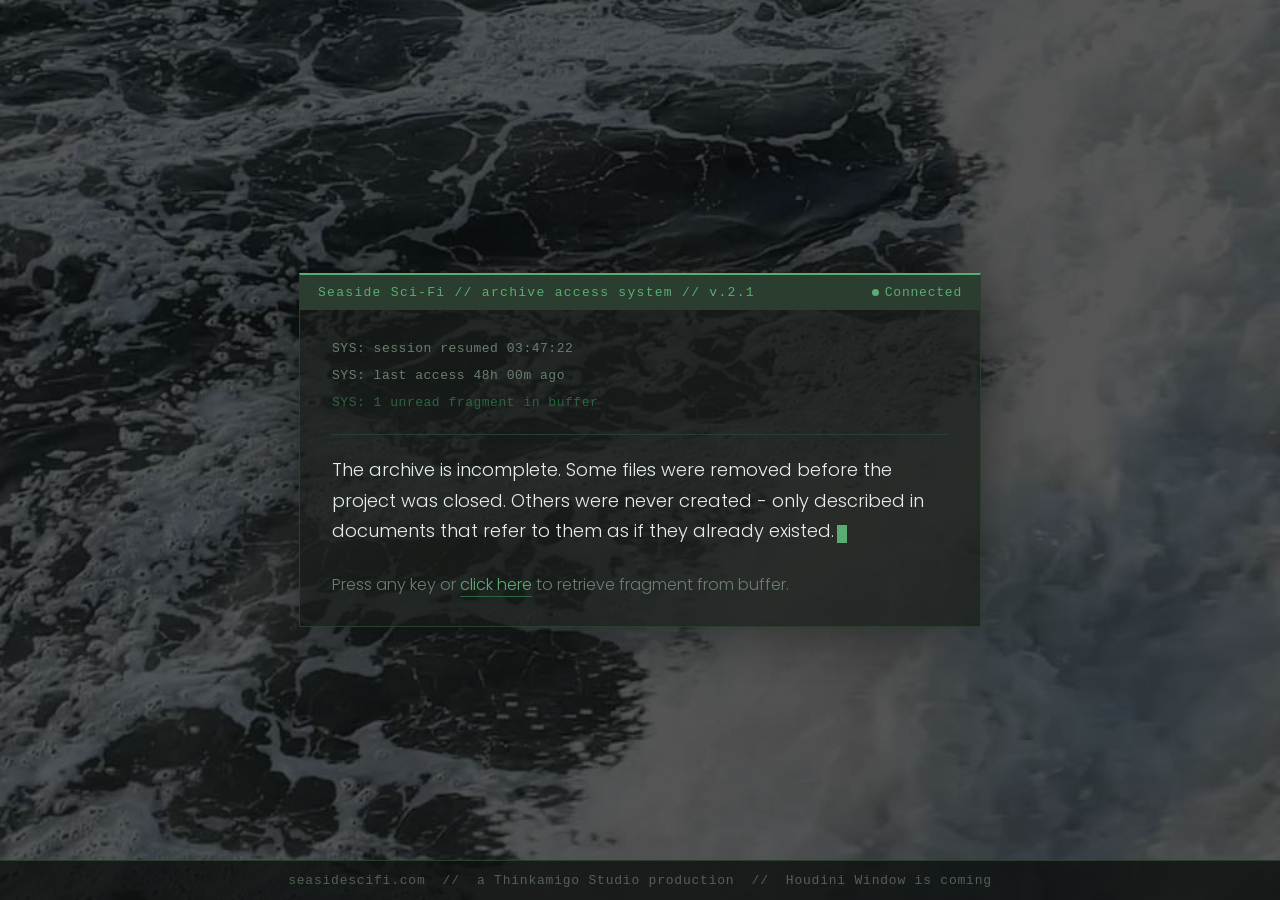
==== index.html @ 0e5d970b "start site templates" ====
<!DOCTYPE html>
<html lang="en">
<head>
  <meta charset="UTF-8">
  <meta name="viewport" content="width=device-width, initial-scale=1.0">
  <title>Seaside Sci-Fi</title>
  <meta name="description" content="Seaside Sci-Fi - at the intersection of the British seaside and cosmic horror. Something is coming.">
  <meta property="og:title" content="Seaside Sci-Fi">
  <meta property="og:description" content="Access restricted. Authorised personnel only.">
  <meta property="og:image" content="/assets/img/seasidescifi-og.jpg">
  <meta property="og:url" content="https://seasidescifi.com">
  <meta name="twitter:card" content="summary_large_image">
  <link href="https://fonts.googleapis.com/css2?family=Poppins:wght@300;400;500&display=swap" rel="stylesheet">
  <link rel="stylesheet" href="seaside.css">
</head>
<body>

  <header id="main-nav"></header>

  <!-- Video background -->
  <div class="ssf-video-bg">
    <video autoplay muted loop playsinline>
      <source src="/media/roker-waves.webm" type="video/webm">
      <source src="/media/roker-waves.mp4" type="video/mp4">
    </video>
  </div>

  <!-- Dark overlay -->
  <div class="ssf-video-overlay"></div>

  <!-- Terminal stage -->
  <div class="ssf-stage">
    <div class="ssf-terminal">

      <div class="ssf-terminal-bar">
        <span class="ssf-terminal-title">Seaside Sci-Fi // archive access system // v.2.1</span>
        <span class="ssf-terminal-status">
          <span class="ssf-status-dot"></span>
          Connected
        </span>
      </div>

      <div class="ssf-terminal-body">
        <p class="ssf-sys-line">SYS: session resumed 03:47:22</p>
        <p class="ssf-sys-line">SYS: last access 48h 00m ago</p>
        <p class="ssf-sys-line accent">SYS: 1 unread fragment in buffer</p>
        <hr class="ssf-divider">
        <div id="ssf-fragment-block">
          <p class="ssf-fragment">
            The archive is incomplete. Some files were removed before the project was closed. Others were never created - only described in documents that refer to them as if they already existed.<span class="cursor"></span>
          </p>
        </div>
        <p class="ssf-prompt" id="ssf-prompt">
          Press any key or <span id="ssf-prompt-trigger">click here</span> to retrieve fragment from buffer.
        </p>
      </div>

      <div class="ssf-teaser-panel" id="ssf-teaser-panel">
        <hr class="ssf-divider">
        <p class="ssf-teaser-line">Buffer fragment - clearance level unknown - origin unverified</p>
        <div class="ssf-teaser-text" id="ssf-teaser-text"></div>
        <div class="ssf-terminated" id="ssf-terminated">
          <hr class="ssf-divider">
          <p class="ssf-terminated-line">// Connection terminated</p>
          <p class="ssf-terminated-line">// Session logged - reference 7714-Bravo</p>
          <p class="ssf-terminated-return">
            Return in 48 hours for next fragment. &nbsp;
            <a href="https://thinkamigo.substack.com" target="_blank" rel="noopener">Follow the signal on Substack</a>
          </p>
          <span class="ssf-stamp">Classified</span>
        </div>
      </div>

    </div>
  </div>

  <footer id="main-footer"></footer>
  <script src="loader.js"></script>
  <script src="terminal.js"></script>

</body>
</html>
---- seaside.css ----
/*
  Seaside Sci-Fi — seaside.css
  Cold War terminal identity layer
  Version 1.3 — June 2026
  Hex-only colour values. Poppins only. Sentence case throughout. No em dashes.
  v1.3: Type scale revised upward throughout for accessibility.
        Fragment and teaser text Poppins 18px. System lines 13px minimum.
*/

/* ============================================================
   COLOUR TOKENS
   ============================================================ */

:root {
  --ssf-void:         #0d0f0e;
  --ssf-surface:      #161a17;
  --ssf-signal:       #5aad72;
  --ssf-signal-dim:   #2a6640;
  --ssf-transmission: #e8ede9;
  --ssf-static:       #6b7f6e;
  --ssf-perimeter:    #2a3d2e;
  --ssf-alert:        #c0392b;
  --ssf-classified:   #d4a843;
  --ssf-overlay:      #0d0f0eb3;
}

/* ============================================================
   PAGE BASE
   ============================================================ */

html, body {
  margin: 0;
  padding: 0;
  height: 100%;
  background: var(--ssf-void);
  font-family: 'Poppins', Arial, Helvetica, sans-serif;
  color: var(--ssf-transmission);
  overflow: hidden;
}

/* ============================================================
   VIDEO BACKGROUND
   ============================================================ */

.ssf-video-bg {
  position: fixed;
  top: 0;
  left: 0;
  width: 100%;
  height: 100%;
  z-index: 0;
  overflow: hidden;
  background-image: url('/assets/img/roker-still.jpg');
  background-size: cover;
  background-position: center;
}

.ssf-video-bg video {
  width: 100%;
  height: 100%;
  object-fit: cover;
  opacity: 0.55;
}

.ssf-video-overlay {
  position: fixed;
  top: 0;
  left: 0;
  width: 100%;
  height: 100%;
  background: var(--ssf-overlay);
  z-index: 1;
}

/* ============================================================
   STAGE
   ============================================================ */

.ssf-stage {
  position: fixed;
  top: 0;
  left: 0;
  width: 100%;
  height: 100%;
  z-index: 10;
  display: flex;
  align-items: center;
  justify-content: center;
  padding: 20px;
  box-sizing: border-box;
}

/* ============================================================
   TERMINAL DIALOGUE
   ============================================================ */

.ssf-terminal {
  background: #161a17b3;
  border: 0.5px solid var(--ssf-perimeter);
  border-top: 2px solid var(--ssf-signal);
  max-width: 680px;
  width: 100%;
  padding: 0;
  box-shadow: 0 0 60px #0d0f0e99;
}

.ssf-terminal-bar {
  background: var(--ssf-perimeter);
  padding: 10px 18px;
  display: flex;
  align-items: center;
  justify-content: space-between;
}

.ssf-terminal-title {
  font-size: 13px;
  font-weight: 500;
  letter-spacing: 0.1em;
  color: var(--ssf-signal);
  font-family: 'Courier New', Courier, monospace;
}

.ssf-terminal-status {
  font-size: 13px;
  color: var(--ssf-signal);
  font-family: 'Courier New', Courier, monospace;
  letter-spacing: 0.06em;
  display: flex;
  align-items: center;
  gap: 6px;
}

.ssf-status-dot {
  width: 7px;
  height: 7px;
  border-radius: 50%;
  background: var(--ssf-signal);
  display: inline-block;
  animation: ssf-pulse 2s infinite;
}

@keyframes ssf-pulse {
  0%, 100% { opacity: 1; }
  50% { opacity: 0.2; }
}

.ssf-terminal-body {
  padding: 28px 32px 28px;
  font-family: 'Poppins', Arial, Helvetica, sans-serif;
  font-size: 18px;
  line-height: 1.7;
}

/* System lines - monospace, smaller, secondary role */
.ssf-sys-line {
  color: var(--ssf-static);
  font-size: 13px;
  font-family: 'Courier New', Courier, monospace;
  letter-spacing: 0.04em;
  margin: 0 0 5px;
}

.ssf-sys-line.accent {
  color: var(--ssf-signal-dim);
}

.ssf-divider {
  border: none;
  border-top: 0.5px solid var(--ssf-perimeter);
  margin: 20px 0;
}

/* Fragment - Poppins, full reading size */
.ssf-fragment {
  color: var(--ssf-transmission);
  font-family: 'Poppins', Arial, Helvetica, sans-serif;
  font-size: 18px;
  font-weight: 300;
  line-height: 1.7;
  margin: 0 0 8px;
}

.ssf-fragment .cursor {
  display: inline-block;
  width: 10px;
  height: 18px;
  background: var(--ssf-signal);
  margin-left: 3px;
  vertical-align: text-bottom;
  animation: ssf-blink 1s step-end infinite;
}

@keyframes ssf-blink {
  0%, 100% { opacity: 1; }
  50% { opacity: 0; }
}

/* Prompt */
.ssf-prompt {
  color: var(--ssf-static);
  font-family: 'Poppins', Arial, Helvetica, sans-serif;
  font-size: 16px;
  font-weight: 300;
  margin: 24px 0 0;
}

.ssf-prompt span {
  color: var(--ssf-signal);
  cursor: pointer;
  border-bottom: 0.5px solid var(--ssf-signal-dim);
  transition: color 0.15s;
}

.ssf-prompt span:hover {
  color: var(--ssf-transmission);
}

/* ============================================================
   TEASER REVEAL PANEL
   ============================================================ */

.ssf-teaser-panel {
  display: none;
  padding: 0 32px 32px;
}

.ssf-teaser-panel.active {
  display: block;
}

.ssf-teaser-line {
  color: var(--ssf-static);
  font-size: 13px;
  font-family: 'Courier New', Courier, monospace;
  letter-spacing: 0.04em;
  margin: 0 0 8px;
}

.ssf-teaser-text {
  color: var(--ssf-transmission);
  font-family: 'Poppins', Arial, Helvetica, sans-serif;
  font-size: 18px;
  font-weight: 300;
  line-height: 1.7;
  margin: 12px 0 24px;
  min-height: 60px;
}

.ssf-teaser-text .typed-char {
  opacity: 0;
  animation: ssf-appear 0.02s forwards;
}

@keyframes ssf-appear {
  to { opacity: 1; }
}

.ssf-terminated {
  display: none;
  margin-top: 16px;
}

.ssf-terminated.active {
  display: block;
}

.ssf-terminated-line {
  color: var(--ssf-alert);
  font-size: 13px;
  font-family: 'Courier New', Courier, monospace;
  letter-spacing: 0.08em;
  margin: 0 0 5px;
}

.ssf-terminated-return {
  color: var(--ssf-static);
  font-family: 'Poppins', Arial, Helvetica, sans-serif;
  font-size: 16px;
  font-weight: 300;
  margin: 12px 0 0;
}

.ssf-terminated-return a {
  color: var(--ssf-signal);
  text-decoration: none;
  border-bottom: 0.5px solid var(--ssf-signal-dim);
}

.ssf-terminated-return a:hover {
  color: var(--ssf-transmission);
}

/* ============================================================
   CLASSIFIED STAMP
   ============================================================ */

.ssf-stamp {
  border: 1.5px solid var(--ssf-classified);
  color: var(--ssf-classified);
  font-size: 13px;
  font-weight: 500;
  letter-spacing: 0.22em;
  padding: 4px 12px;
  font-family: 'Courier New', Courier, monospace;
  opacity: 0.7;
  transform: rotate(-2deg);
  display: block;
  width: fit-content;
  margin: 20px 0 0;
}

/* ============================================================
   FOOTER CREDIT
   ============================================================ */

.ssf-footer-credit {
  position: fixed;
  bottom: 20px;
  left: 50%;
  transform: translateX(-50%);
  z-index: 20;
  font-size: 13px;
  color: var(--ssf-static);
  letter-spacing: 0.08em;
  font-family: 'Courier New', Courier, monospace;
  white-space: nowrap;
  opacity: 0.6;
}

/* ============================================================
   RESPONSIVE
   ============================================================ */

@media (max-width: 680px) {
  .ssf-terminal { max-width: 100%; }
  .ssf-terminal-body { padding: 20px 20px 24px; }
  .ssf-teaser-panel { padding: 0 20px 24px; }
  .ssf-fragment { font-size: 16px; }
  .ssf-teaser-text { font-size: 16px; }
  .ssf-prompt { font-size: 15px; }
  .ssf-terminated-return { font-size: 15px; }
  .ssf-footer-credit { font-size: 12px; }
}

/* ============================================================
   FOOTER PARTIAL
   v1.0 - beginning of footer framework
   ============================================================ */

#main-footer {
  position: fixed;
  bottom: 0;
  left: 0;
  width: 100%;
  z-index: 20;
  background: #0d0f0ecc;
  border-top: 0.5px solid var(--ssf-perimeter);
}

.ssf-footer-inner {
  max-width: 1250px;
  margin: 0 auto;
  padding: 0 20px;
  box-sizing: border-box;
}

.ssf-footer-credit-bar {
  display: flex;
  align-items: center;
  justify-content: center;
  padding: 12px 0;
}

.ssf-footer-text {
  font-size: 13px;
  font-family: 'Courier New', Courier, monospace;
  color: var(--ssf-static);
  letter-spacing: 0.06em;
  margin: 0;
  opacity: 0.7;
  white-space: nowrap;
}

@media (max-width: 680px) {
  .ssf-footer-text {
    font-size: 11px;
    white-space: normal;
    text-align: center;
  }
}
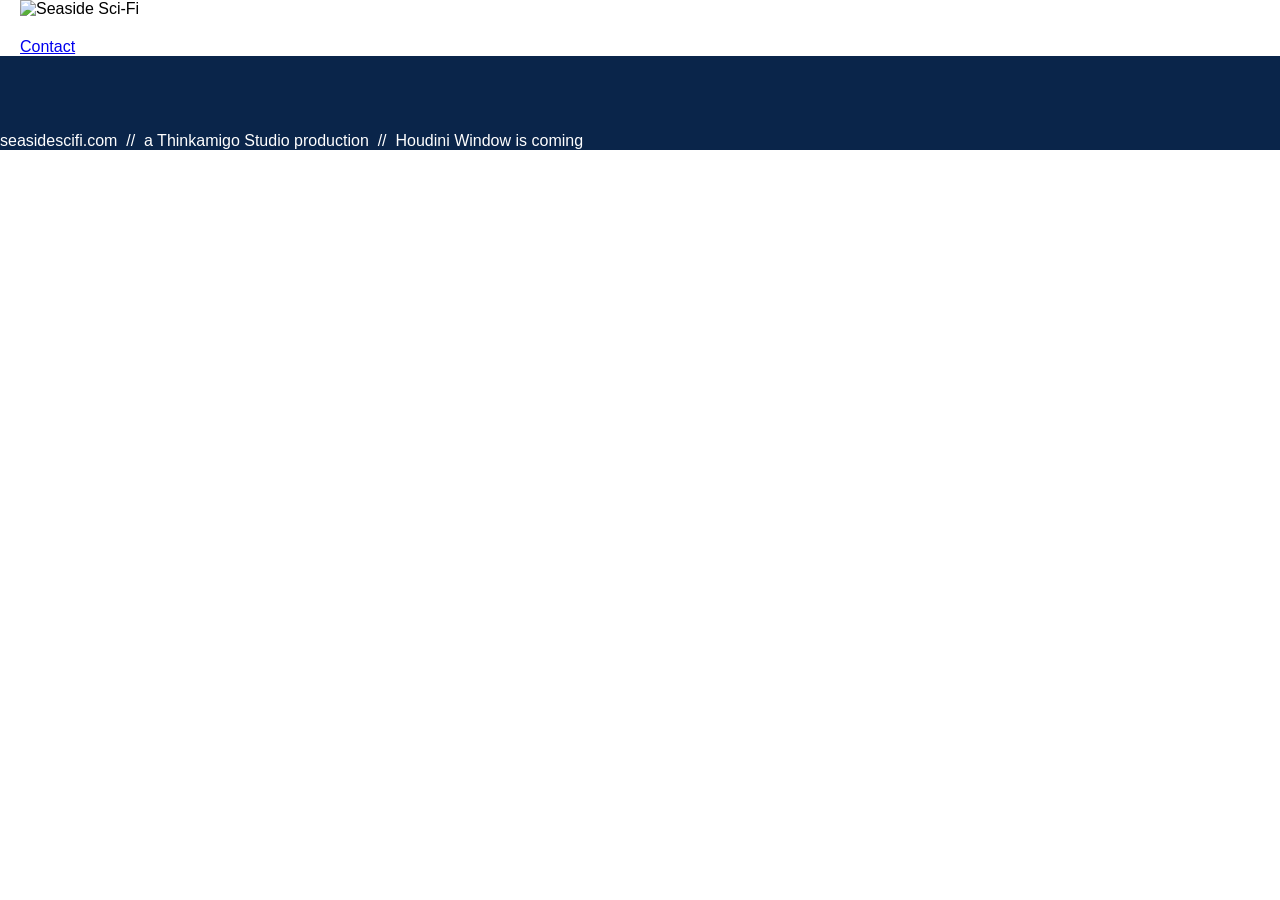
==== commit 5609fa70: "Starting the build" ====
--- a/index.html
+++ b/index.html
@@ -1,82 +1,72 @@
 <!DOCTYPE html>
 <html lang="en">
 <head>
-  <meta charset="UTF-8">
-  <meta name="viewport" content="width=device-width, initial-scale=1.0">
-  <title>Seaside Sci-Fi</title>
-  <meta name="description" content="Seaside Sci-Fi - at the intersection of the British seaside and cosmic horror. Something is coming.">
-  <meta property="og:title" content="Seaside Sci-Fi">
-  <meta property="og:description" content="Access restricted. Authorised personnel only.">
-  <meta property="og:image" content="/assets/img/seasidescifi-og.jpg">
-  <meta property="og:url" content="https://seasidescifi.com">
-  <meta name="twitter:card" content="summary_large_image">
-  <link href="https://fonts.googleapis.com/css2?family=Poppins:wght@300;400;500&display=swap" rel="stylesheet">
-  <link rel="stylesheet" href="seaside.css">
+<meta charset="UTF-8">
+
+    <meta name="version" content="SEASIDE SCI-FI HOME PORTAL v1.0">
+    <meta name="viewport" content="width=device-width, initial-scale=1.0">
+
+    <title><!-- TODO: Seaside Sci-Fi page title --></title>
+
+    <link rel="canonical" href="https://seasidescifi.com/index.html">
+
+    <!-- Open Graph -->
+    <meta property="og:type" content="website">
+    <meta property="og:site_name" content="Seaside Sci-Fi">
+    <meta property="og:title" content="<!-- TODO: Seaside Sci-Fi OG title -->">
+    <meta property="og:description" content="<!-- TODO: Seaside Sci-Fi OG description -->">
+    <meta property="og:url" content="https://seasidescifi.com/index.html">
+    <meta property="og:image" content="https://seasidescifi.com/assets/img/og/<!-- TODO: og-image-filename.jpg -->">
+    <meta property="og:image:alt" content="<!-- TODO: Seaside Sci-Fi OG image alt text -->">
+    <meta property="og:image:width" content="1200">
+    <meta property="og:image:height" content="630">
+    <meta property="og:locale" content="en_GB">
+
+    <!-- Twitter Card -->
+    <meta name="twitter:card" content="summary_large_image">
+    <meta name="twitter:title" content="<!-- TODO: Seaside Sci-Fi Twitter title -->">
+    <meta name="twitter:description" content="<!-- TODO: Seaside Sci-Fi Twitter description -->">
+    <meta name="twitter:image" content="https://seasidescifi.com/assets/img/og/<!-- TODO: og-image-filename.jpg -->">
+    <meta name="twitter:image:alt" content="<!-- TODO: Seaside Sci-Fi Twitter image alt text -->">
+
+    <!-- Standard meta -->
+    <meta name="author" content="Paul Fillingham">
+    <meta name="description" content="<!-- TODO: Seaside Sci-Fi meta description -->">
+
+    <link rel="stylesheet" href="chassis.css">
+    <link rel="stylesheet" href="sci-fi-home-portal.css">
 </head>
 <body>
 
-  <header id="main-nav"></header>
+    <header id="main-nav"></header>
 
-  <!-- Video background -->
-  <div class="ssf-video-bg">
-    <video autoplay muted loop playsinline>
-      <source src="/media/roker-waves.webm" type="video/webm">
-      <source src="/media/roker-waves.mp4" type="video/mp4">
-    </video>
-  </div>
+    <section class="branding-intro-bar">
+        <div class="container branding-flex">
+            <div class="hero-logotype">
+                <img src="assets/img/seaside-scifi-logotype.png" alt="Seaside Sci-Fi" class="branding-logo">
+            </div>
+            <div class="hero-statement">
+                <h1 class="branding-text"><!-- TODO: Seaside Sci-Fi tagline --></h1>
+            </div>
+            <div class="hero-action">
+                <a href="contact.html" class="pill-contact-btn">Contact</a>
+            </div>
+        </div>
+    </section>
 
-  <!-- Dark overlay -->
-  <div class="ssf-video-overlay"></div>
+    <main>
+        <section class="hero-full-width-wrapper">
+            <div class="container">
+                <section class="home-hero-grid" id="card-grid">
+                    <!-- Cards render here from articles.json via the card renderer script -->
+                </section>
+            </div>
+        </section>
+    </main>
 
-  <!-- Terminal stage -->
-  <div class="ssf-stage">
-    <div class="ssf-terminal">
+    <footer id="main-footer"></footer>
 
-      <div class="ssf-terminal-bar">
-        <span class="ssf-terminal-title">Seaside Sci-Fi // archive access system // v.2.1</span>
-        <span class="ssf-terminal-status">
-          <span class="ssf-status-dot"></span>
-          Connected
-        </span>
-      </div>
-
-      <div class="ssf-terminal-body">
-        <p class="ssf-sys-line">SYS: session resumed 03:47:22</p>
-        <p class="ssf-sys-line">SYS: last access 48h 00m ago</p>
-        <p class="ssf-sys-line accent">SYS: 1 unread fragment in buffer</p>
-        <hr class="ssf-divider">
-        <div id="ssf-fragment-block">
-          <p class="ssf-fragment">
-            The archive is incomplete. Some files were removed before the project was closed. Others were never created - only described in documents that refer to them as if they already existed.<span class="cursor"></span>
-          </p>
-        </div>
-        <p class="ssf-prompt" id="ssf-prompt">
-          Press any key or <span id="ssf-prompt-trigger">click here</span> to retrieve fragment from buffer.
-        </p>
-      </div>
-
-      <div class="ssf-teaser-panel" id="ssf-teaser-panel">
-        <hr class="ssf-divider">
-        <p class="ssf-teaser-line">Buffer fragment - clearance level unknown - origin unverified</p>
-        <div class="ssf-teaser-text" id="ssf-teaser-text"></div>
-        <div class="ssf-terminated" id="ssf-terminated">
-          <hr class="ssf-divider">
-          <p class="ssf-terminated-line">// Connection terminated</p>
-          <p class="ssf-terminated-line">// Session logged - reference 7714-Bravo</p>
-          <p class="ssf-terminated-return">
-            Return in 48 hours for next fragment. &nbsp;
-            <a href="https://thinkamigo.substack.com" target="_blank" rel="noopener">Follow the signal on Substack</a>
-          </p>
-          <span class="ssf-stamp">Classified</span>
-        </div>
-      </div>
-
-    </div>
-  </div>
-
-  <footer id="main-footer"></footer>
-  <script src="loader.js"></script>
-  <script src="terminal.js"></script>
+    <script src="loader.js"></script>
 
 </body>
-</html>
+</html>
--- a/chassis.css
+++ b/chassis.css
@@ -0,0 +1,350 @@
+/* ============================================================
+   THINKAMIGO CHASSIS v6.6 - GLOBAL SHELL
+   Architecture: 1250px Grid | 3-Col Footer | UI Components
+   Updates: Added Global Figure Reset & Image Block Logic
+   Rules: STRICT HEX-ONLY (Converted all RGB/RGBA to Hex-8)
+   v6.5: Removed background: #ffffff from html, body reset.
+         White body background was bleeding below footer.
+         Added margin: 0 to #main-footer to seal footer edge.
+   v6.6: padding-bottom: 20px added to .footer-bottom.
+         Seals background around footer-address margin.
+   ============================================================ */
+
+@import url('https://fonts.googleapis.com/css2?family=Poppins:wght@100;200;300;400;500;600;700;800;900&display=swap');
+
+:root {
+    --brand-blue: #0054dc;
+    --brand-blue-light: #ffffff26;
+    --brand-orange: #ff6600;
+    --footer-bg: #0a254a;
+    --white: #ffffff;
+    --stone-bg: #f5f5ef; 
+}
+
+/* --- 1. CORE RESET --- */
+html, body { 
+    margin: 0; padding: 0; width: 100%; overflow-x: hidden; 
+    font-family: 'Segoe UI', Arial, Helvetica, sans-serif;
+}
+
+figure { 
+    margin: 0; 
+    padding: 0; 
+}
+
+img { 
+    max-width: 100%; 
+    height: auto; 
+    display: block;
+}
+
+.container { 
+    max-width: 1280px; 
+    margin: 0 auto; 
+    padding: 0 20px; 
+    box-sizing: border-box; 
+}
+
+/* --- 2. GLOBAL NAVIGATION --- */
+#main-nav {
+    background-color: var(--brand-blue) !important;
+    width: 100% !important;
+    position: relative;
+    z-index: 3000;
+    display: block !important;
+}
+
+#main-nav .nav-flex {
+    display: flex !important;
+    justify-content: space-between !important;
+    align-items: center;
+    width: 100% !important; 
+    max-width: none !important; 
+    padding: 10px 20px; 
+    box-sizing: border-box;
+}
+
+.logo img { height: 40px !important; width: auto; display: block; }
+
+.nav-links { 
+    display: flex; 
+    gap: 15px; 
+    align-items: center; 
+    list-style: none; 
+    margin: 0; padding: 0; 
+}
+
+.nav-links a {
+    color: #ffffff !important;
+    font-family: 'Poppins', sans-serif;
+    font-size: 13px;
+    font-weight: 500;
+    white-space: nowrap;
+    text-decoration: none;
+}
+
+.nav-links a:hover {
+    text-decoration: underline;
+    text-decoration-color: var(--brand-orange);
+    text-underline-offset: 6px;
+    text-decoration-thickness: 2px;
+}
+
+/* --- 3. MOBILE TOGGLE ENGINE --- */
+.menu-toggle { display: none !important; }
+.hamburger { 
+    display: none; 
+    cursor: pointer; 
+    flex-direction: column; 
+    gap: 5px; 
+}
+.hamburger span { width: 25px; height: 3px; background-color: #ffffff; display: block; }
+
+/* --- 4. MASTER FOOTER --- */
+#main-footer { 
+    background-color: var(--footer-bg) !important; color: #ffffff !important; 
+    padding: 60px 0 0px !important; width: 100% !important; 
+    display: block !important; clear: both;
+    margin: 0;
+}
+
+.footer-full-logo { width: 100% !important; max-width: 1150px; height: auto !important; display: block; margin: 0 auto; }
+
+.footer-body-grid { 
+    display: flex !important; 
+    justify-content: space-between !important; 
+    align-items: flex-start !important; 
+    flex-wrap: wrap; 
+    gap: 20px; 
+}
+
+.footer-visual-col { flex: 0 0 250px; margin-top: 0 !important; }
+
+.footer-brand-mark { 
+    max-width: 100% !important; 
+    height: auto !important; 
+    display: block;
+    transition: filter 0.4s ease-in-out; 
+}
+
+.footer-visual-col a:hover .footer-brand-mark {
+    filter: drop-shadow(0 0 15px #3385ffcc);
+}
+
+.footer-nav-col { 
+    flex: 1; 
+    min-width: 140px; 
+    padding-top: 100px !important; 
+}
+
+.footer-nav-col ul { list-style: none; padding: 0; margin: 0; }
+.footer-nav-col li { margin-bottom: 10px; }
+
+.footer-nav-col a { 
+    color: #ffffffb3 !important;
+    font-size: 14px; 
+    font-family: 'Poppins', sans-serif;
+    text-decoration: none;
+}
+
+.footer-nav-col a:hover {
+    color: #ffffff !important;
+    text-decoration: underline;
+    text-decoration-color: var(--brand-orange);
+    text-underline-offset: 6px;
+    text-decoration-thickness: 2px;
+}
+
+.footer-cta { 
+    margin-top: 80px; 
+    margin-bottom: 60px;
+    text-align: center; 
+    width: 100%;
+}
+
+/* PRECISION SOCIAL GRID */
+.social-strip { 
+    display: flex; 
+    justify-content: center; 
+    align-items: flex-start;
+    gap: 20px; 
+    margin: 20px 0 40px; 
+}
+
+.social-item {
+    flex: 0 0 100px; 
+    text-align: center;
+}
+
+.social-item a {
+    display: flex;
+    flex-direction: column;
+    align-items: center;
+    text-decoration: none;
+}
+
+.social-icon { 
+    width: 28px; 
+    height: 28px; 
+    background-size: contain; 
+    background-repeat: no-repeat; 
+    background-position: center;
+}
+
+.social-item span {
+    margin-top: 10px;
+    color: #ffffffb3 !important;
+    font-size: 14px;
+    font-family: 'Poppins', sans-serif;
+    transition: 0.3s ease;
+    white-space: nowrap;
+}
+
+.social-item a:hover span {
+    color: var(--brand-orange) !important;
+}
+
+.icon-linkedin { background-image: url('assets/img/icon-linkedin.png'); }
+.icon-substack { background-image: url('assets/img/icon-substack.png'); }
+.icon-instagram { background-image: url('assets/img/icon-instagram.png'); }
+
+.footer-address { text-align: center; color: #ffffff80; font-size: 13px; margin-top: 20px; }
+
+.footer-bottom {
+    padding-bottom: 20px;
+}
+
+/* --- 5. UI COMPONENTS --- */
+
+.btn-pill { 
+    display: inline-block; padding: 12px 45px; border: 4px solid #ffffff; border-radius: 50px; 
+    color: #ffffff; text-decoration: none; font-family: 'Poppins', sans-serif; 
+    font-size: 18px; font-weight: 500; transition: background-color 0.4s ease; 
+}
+
+.btn-pill:hover { 
+    background-color: var(--brand-blue-light) !important; 
+    color: #ffffff !important;
+}
+
+.back-to-top { 
+    position: fixed; 
+    bottom: 250px; 
+    right: 25px; 
+    width: 46px; 
+    height: 46px; 
+    background-color: #E0E0E04D;
+    z-index: 9999; 
+    display: none; 
+    align-items: center; 
+    justify-content: center; 
+    cursor: pointer;
+    transition: all 0.3s ease;
+    border: none;
+}
+
+.back-to-top.show { display: flex !important; }
+
+.back-to-top:hover {
+    background-color: #E0E0E099;
+    transform: scale(1.05);
+}
+
+.chevron-up {
+    display: block;
+    width: 10px;
+    height: 10px;
+    border-top: 2px solid #ffffff; 
+    border-left: 2px solid #ffffff; 
+    transform: rotate(45deg);
+    margin-top: 4px;
+}
+
+/* --- 6. RESPONSIVE OVERRIDES --- */
+@media (max-width: 1100px) {
+    .hamburger { display: flex !important; }
+    .nav-links {
+        display: none !important; position: absolute;
+        top: 100%; left: 0; width: 100%;
+        background-color: var(--brand-blue);
+        flex-direction: column; padding: 10px 0; z-index: 3001;
+    }
+    #menu-toggle:checked ~ .nav-links { display: flex !important; }
+    .nav-links a { 
+        padding: 15px 30px !important; 
+        width: 100%; 
+        box-sizing: border-box; 
+        border-top: 1px solid #ffffff1a; 
+        text-align: left;
+        text-decoration: none;
+    }
+    .nav-links a:hover {
+        text-decoration: underline;
+        text-decoration-color: var(--brand-orange);
+        text-decoration-thickness: 3px;
+    }
+}
+
+@media (min-width: 1101px) {
+    .nav-links { display: flex !important; position: static !important; width: auto !important; background: transparent !important; flex-direction: row !important; }
+    .hamburger { display: none !important; }
+}
+
+@media (max-width: 768px) {
+    #main-footer .footer-branding-top { padding: 0 20px 40px 20px; }
+    
+    #main-footer .footer-body-grid { 
+        flex-direction: column !important; 
+        align-items: center !important; 
+        text-align: center !important; 
+        width: 100% !important;
+        gap: 0 !important; 
+    }
+
+    #main-footer .footer-visual-col { margin-bottom: 30px; }
+
+    #main-footer .footer-nav-col { 
+        padding-top: 0 !important; 
+        width: 100% !important;
+        text-align: center !important;
+        margin-bottom: 0 !important; 
+        display: block !important;
+    }
+
+    #main-footer .footer-nav-col ul {
+        display: block !important;
+        padding-left: 0 !important; 
+        margin: 0 auto !important;
+        list-style: none !important;
+        width: 100% !important;
+    }
+
+    #main-footer .footer-nav-col li {
+        text-align: center !important;
+        margin: 0 0 10px 0 !important;
+        width: 100% !important;
+    }
+    
+    #main-footer .footer-nav-col a {
+        display: block !important;
+        width: 100% !important;
+        text-align: center !important;
+    }
+
+    .social-strip {
+        flex-direction: row !important;
+        gap: 10px;
+        align-items: center;
+    }
+
+    .social-item {
+        flex: 0 0 90px;
+    }
+
+    .back-to-top {
+        bottom: 250px;
+        right: 20px;
+        width: 44px;
+        height: 44px;
+    }
+}
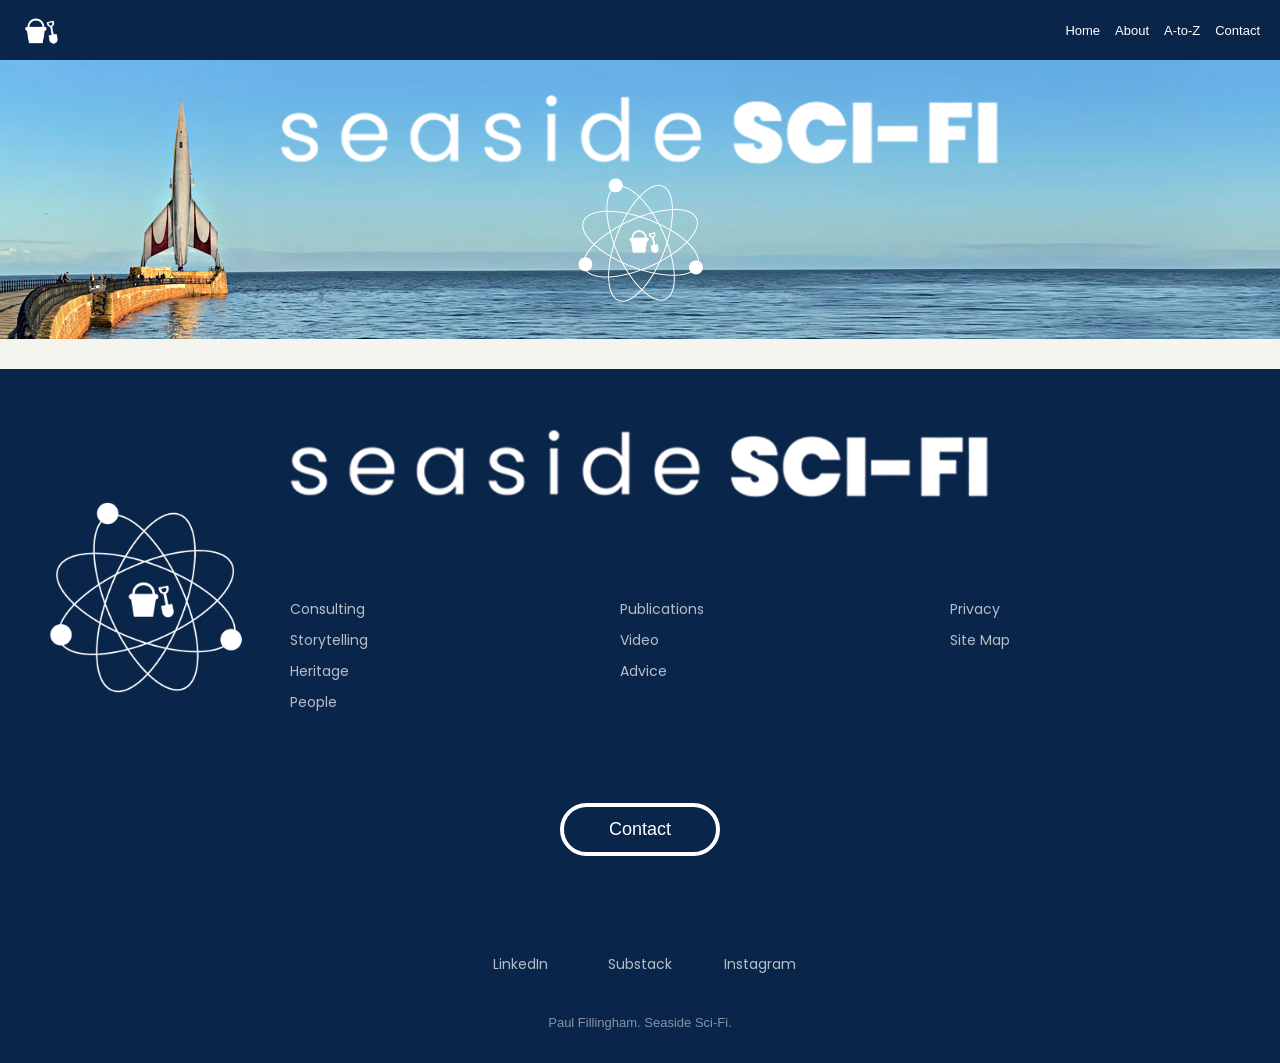
==== commit c27f0d9e: "Dynamic site" ====
--- a/index.html
+++ b/index.html
@@ -3,7 +3,7 @@
 <head>
 <meta charset="UTF-8">
 
-    <meta name="version" content="SEASIDE SCI-FI HOME PORTAL v1.0">
+    <meta name="version" content="SEASIDE SCI-FI HOME PORTAL v1.3">
     <meta name="viewport" content="width=device-width, initial-scale=1.0">
 
     <title><!-- TODO: Seaside Sci-Fi page title --></title>
@@ -33,24 +33,23 @@
     <meta name="author" content="Paul Fillingham">
     <meta name="description" content="<!-- TODO: Seaside Sci-Fi meta description -->">
 
-    <link rel="stylesheet" href="chassis.css">
+    <link rel="stylesheet" href="sci-fi-chassis.css">
     <link rel="stylesheet" href="sci-fi-home-portal.css">
 </head>
 <body>
 
     <header id="main-nav"></header>
 
-    <section class="branding-intro-bar">
-        <div class="container branding-flex">
-            <div class="hero-logotype">
-                <img src="assets/img/seaside-scifi-logotype.png" alt="Seaside Sci-Fi" class="branding-logo">
-            </div>
-            <div class="hero-statement">
-                <h1 class="branding-text"><!-- TODO: Seaside Sci-Fi tagline --></h1>
-            </div>
-            <div class="hero-action">
-                <a href="contact.html" class="pill-contact-btn">Contact</a>
-            </div>
+    <section class="site-hero">
+        <div class="site-hero-inner">
+
+            <!-- Desktop: logotype + atomic bucket -->
+            <img src="assets/img/seaside-sci-fi-desktop-graphic.png" alt="Seaside Sci-Fi" class="hero-logotype">
+            <img src="assets/img/atomic-bucket-logo-512.png" alt="" class="hero-bucket">
+
+            <!-- Mobile: single composite graphic -->
+            <img src="assets/img/atomic-logo-mobile-header.png" alt="Seaside Sci-Fi" class="hero-mobile-logo">
+
         </div>
     </section>
 
--- a/sci-fi-chassis.css
+++ b/sci-fi-chassis.css
@@ -0,0 +1,401 @@
+/* ============================================================
+   SEASIDE SCI-FI CHASSIS v1.2 - GLOBAL SHELL
+   Forked from THINKAMIGO CHASSIS v6.6 - June 2026
+   Architecture: 1250px Grid | 3-Col Footer | UI Components
+   Rules: STRICT HEX-ONLY (Converted all RGB/RGBA to Hex-8)
+   v1.0: Forked from thinkamigo.com chassis.css v6.6.
+         #main-nav background-colour changed from
+         var(--brand-blue) to var(--footer-bg) so header
+         and footer share the same colour (#0a254a).
+         No other rules altered on fork - all structural,
+         responsive, and hamburger-toggle logic carried over
+         unchanged from the proven thinkamigo.com version.
+   v1.1: Footer anchored to bottom of viewport via flex column
+         body layout. Desktop/mobile footer logotype switch
+         added. Mobile footer-visual-col hidden (atomic bucket
+         logo appears in mobile logotype stack instead).
+   v1.2: Glow hover effect added to atomic bucket logo in
+         mobile logotype stack. max-width on desktop logotype
+         set to 700px.
+   ============================================================ */
+
+@import url('https://fonts.googleapis.com/css2?family=Poppins:wght@100;200;300;400;500;600;700;800;900&display=swap');
+
+:root {
+    --brand-blue: #0054dc;
+    --brand-blue-light: #ffffff26;
+    --brand-orange: #ff6600;
+    --footer-bg: #0a254a;
+    --white: #ffffff;
+    --stone-bg: #f5f5ef; 
+}
+
+/* --- 1. CORE RESET --- */
+html {
+    margin: 0; padding: 0; width: 100%; overflow-x: hidden;
+}
+
+body {
+    margin: 0; padding: 0; width: 100%; overflow-x: hidden;
+    font-family: 'Segoe UI', Arial, Helvetica, sans-serif;
+    min-height: 100vh;
+    display: flex;
+    flex-direction: column;
+}
+
+main {
+    flex: 1;
+}
+
+figure { 
+    margin: 0; 
+    padding: 0; 
+}
+
+img { 
+    max-width: 100%; 
+    height: auto; 
+    display: block;
+}
+
+.container { 
+    max-width: 1280px; 
+    margin: 0 auto; 
+    padding: 0 20px; 
+    box-sizing: border-box; 
+}
+
+/* --- 2. GLOBAL NAVIGATION --- */
+#main-nav {
+    background-color: var(--footer-bg) !important;
+    width: 100% !important;
+    position: relative;
+    z-index: 3000;
+    display: block !important;
+}
+
+#main-nav .nav-flex {
+    display: flex !important;
+    justify-content: space-between !important;
+    align-items: center;
+    width: 100% !important; 
+    max-width: none !important; 
+    padding: 10px 20px; 
+    box-sizing: border-box;
+}
+
+.logo img { height: 40px !important; width: auto; display: block; }
+
+.nav-links { 
+    display: flex; 
+    gap: 15px; 
+    align-items: center; 
+    list-style: none; 
+    margin: 0; padding: 0; 
+}
+
+.nav-links a {
+    color: #ffffff !important;
+    font-family: 'Poppins', sans-serif;
+    font-size: 13px;
+    font-weight: 500;
+    white-space: nowrap;
+    text-decoration: none;
+}
+
+.nav-links a:hover {
+    text-decoration: underline;
+    text-decoration-color: var(--brand-orange);
+    text-underline-offset: 6px;
+    text-decoration-thickness: 2px;
+}
+
+/* --- 3. MOBILE TOGGLE ENGINE --- */
+.menu-toggle { display: none !important; }
+.hamburger { 
+    display: none; 
+    cursor: pointer; 
+    flex-direction: column; 
+    gap: 5px; 
+}
+.hamburger span { width: 25px; height: 3px; background-color: #ffffff; display: block; }
+
+/* --- 4. MASTER FOOTER --- */
+#main-footer { 
+    background-color: var(--footer-bg) !important; color: #ffffff !important; 
+    padding: 60px 0 0px !important; width: 100% !important; 
+    display: block !important; clear: both;
+    margin: 0;
+}
+
+/* Footer logotype - desktop */
+.footer-full-logo {
+    width: 100% !important;
+    max-width: 700px;
+    height: auto !important;
+    display: block;
+    margin: 0 auto;
+}
+
+.footer-logo-desktop { display: block; }
+
+/* Footer logotype - mobile stack */
+.footer-logo-mobile {
+    display: none;
+    flex-direction: column;
+    align-items: center;
+    gap: 10px;
+}
+
+.footer-logo-mobile-part {
+    width: 80%;
+    height: auto;
+    display: block;
+    margin: 0 auto;
+}
+
+.footer-body-grid { 
+    display: flex !important; 
+    justify-content: space-between !important; 
+    align-items: flex-start !important; 
+    flex-wrap: wrap; 
+    gap: 20px; 
+}
+
+.footer-visual-col { flex: 0 0 250px; margin-top: 0 !important; }
+
+.footer-brand-mark { 
+    margin: 0 auto;
+    max-width: 80% !important; 
+    height: auto !important; 
+    display: block;
+    transition: filter 0.4s ease-in-out; 
+}
+
+.footer-visual-col a:hover .footer-brand-mark,
+.footer-logo-mobile a:hover .footer-brand-mark {
+    filter: drop-shadow(0 0 15px #3385ffcc);
+}
+
+.footer-nav-col { 
+    flex: 1; 
+    min-width: 140px; 
+    padding-top: 100px !important; 
+}
+
+.footer-nav-col ul { list-style: none; padding: 0; margin: 0; }
+.footer-nav-col li { margin-bottom: 10px; }
+
+.footer-nav-col a { 
+    color: #ffffffb3 !important;
+    font-size: 14px; 
+    font-family: 'Poppins', sans-serif;
+    text-decoration: none;
+}
+
+.footer-nav-col a:hover {
+    color: #ffffff !important;
+    text-decoration: underline;
+    text-decoration-color: var(--brand-orange);
+    text-underline-offset: 6px;
+    text-decoration-thickness: 2px;
+}
+
+.footer-cta { 
+    margin-top: 80px; 
+    margin-bottom: 60px;
+    text-align: center; 
+    width: 100%;
+}
+
+/* PRECISION SOCIAL GRID */
+.social-strip { 
+    display: flex; 
+    justify-content: center; 
+    align-items: flex-start;
+    gap: 20px; 
+    margin: 20px 0 40px; 
+}
+
+.social-item {
+    flex: 0 0 100px; 
+    text-align: center;
+}
+
+.social-item a {
+    display: flex;
+    flex-direction: column;
+    align-items: center;
+    text-decoration: none;
+}
+
+.social-icon { 
+    width: 28px; 
+    height: 28px; 
+    background-size: contain; 
+    background-repeat: no-repeat; 
+    background-position: center;
+}
+
+.social-item span {
+    margin-top: 10px;
+    color: #ffffffb3 !important;
+    font-size: 14px;
+    font-family: 'Poppins', sans-serif;
+    transition: 0.3s ease;
+    white-space: nowrap;
+}
+
+.social-item a:hover span {
+    color: var(--brand-orange) !important;
+}
+
+.icon-linkedin { background-image: url('assets/img/icon-linkedin.png'); }
+.icon-substack { background-image: url('assets/img/icon-substack.png'); }
+.icon-instagram { background-image: url('assets/img/icon-instagram.png'); }
+
+.footer-address { text-align: center; color: #ffffff80; font-size: 13px; margin-top: 20px; }
+
+.footer-bottom {
+    padding-bottom: 20px;
+}
+
+/* --- 5. UI COMPONENTS --- */
+
+.btn-pill { 
+    display: inline-block; padding: 12px 45px; border: 4px solid #ffffff; border-radius: 50px; 
+    color: #ffffff; text-decoration: none; font-family: 'Poppins', sans-serif; 
+    font-size: 18px; font-weight: 500; transition: background-color 0.4s ease; 
+}
+
+.btn-pill:hover { 
+    background-color: var(--brand-blue-light) !important; 
+    color: #ffffff !important;
+}
+
+.back-to-top { 
+    position: fixed; 
+    bottom: 250px; 
+    right: 25px; 
+    width: 46px; 
+    height: 46px; 
+    background-color: #E0E0E04D;
+    z-index: 9999; 
+    display: none; 
+    align-items: center; 
+    justify-content: center; 
+    cursor: pointer;
+    transition: all 0.3s ease;
+    border: none;
+}
+
+.back-to-top.show { display: flex !important; }
+
+.back-to-top:hover {
+    background-color: #E0E0E099;
+    transform: scale(1.05);
+}
+
+.chevron-up {
+    display: block;
+    width: 10px;
+    height: 10px;
+    border-top: 2px solid #ffffff; 
+    border-left: 2px solid #ffffff; 
+    transform: rotate(45deg);
+    margin-top: 4px;
+}
+
+/* --- 6. RESPONSIVE OVERRIDES --- */
+@media (max-width: 1100px) {
+    .hamburger { display: flex !important; }
+    .nav-links {
+        display: none !important; position: absolute;
+        top: 100%; left: 0; width: 100%;
+        background-color: var(--footer-bg);
+        flex-direction: column; padding: 10px 0; z-index: 3001;
+    }
+    #menu-toggle:checked ~ .nav-links { display: flex !important; }
+    .nav-links a { 
+        padding: 15px 30px !important; 
+        width: 100%; 
+        box-sizing: border-box; 
+        border-top: 1px solid #ffffff1a; 
+        text-align: left;
+        text-decoration: none;
+    }
+    .nav-links a:hover {
+        text-decoration: underline;
+        text-decoration-color: var(--brand-orange);
+        text-decoration-thickness: 3px;
+    }
+}
+
+@media (min-width: 1101px) {
+    .nav-links { display: flex !important; position: static !important; width: auto !important; background: transparent !important; flex-direction: row !important; }
+    .hamburger { display: none !important; }
+}
+
+@media (max-width: 768px) {
+    #main-footer .footer-branding-top { padding: 0 20px 40px 20px; }
+
+    /* Switch logotypes */
+    .footer-logo-desktop { display: none; }
+    .footer-logo-mobile  { display: flex; }
+
+    /* Hide desktop brand mark col - atomic bucket appears in mobile stack instead */
+    #main-footer .footer-visual-col { display: none; }
+
+    #main-footer .footer-body-grid { 
+        flex-direction: column !important; 
+        align-items: center !important; 
+        text-align: center !important; 
+        width: 100% !important;
+        gap: 0 !important; 
+    }
+
+    #main-footer .footer-nav-col { 
+        padding-top: 0 !important; 
+        width: 100% !important;
+        text-align: center !important;
+        margin-bottom: 0 !important; 
+        display: block !important;
+    }
+
+    #main-footer .footer-nav-col ul {
+        display: block !important;
+        padding-left: 0 !important; 
+        margin: 0 auto !important;
+        list-style: none !important;
+        width: 100% !important;
+    }
+
+    #main-footer .footer-nav-col li {
+        text-align: center !important;
+        margin: 0 0 10px 0 !important;
+        width: 100% !important;
+    }
+    
+    #main-footer .footer-nav-col a {
+        display: block !important;
+        width: 100% !important;
+        text-align: center !important;
+    }
+
+    .social-strip {
+        flex-direction: row !important;
+        gap: 10px;
+        align-items: center;
+    }
+
+    .social-item {
+        flex: 0 0 90px;
+    }
+
+    .back-to-top {
+        bottom: 250px;
+        right: 20px;
+        width: 44px;
+        height: 44px;
+    }
+}
--- a/sci-fi-home-portal.css
+++ b/sci-fi-home-portal.css
@@ -0,0 +1,181 @@
+/* ============================================================
+   SEASIDE SCI-FI HOME PORTAL v1.4
+   Forked from THINKAMIGO HOME PORTAL v1.68 - June 2026
+   Architecture: 1250px Wide | Card Grid | Hero Image Panel
+   v1.0: Forked from thinkamigo home-portal.css v1.68.
+         Branding intro bar styles carried over as base.
+   v1.1: Replaced branding-intro-bar with full-width hero
+         image panel. Background image left-anchored with
+         logotype and atomic bucket logo centred overlay.
+         Hero height fixed at 279px on desktop to match
+         launchpad-header.jpg natural height. Bucket logo
+         scales fluidly down to mobile breakpoint.
+   v1.2: Mobile hero reworked. Desktop logotype hidden on
+         mobile, replaced with three-part stack (seaside /
+         atomic bucket / SCI-FI graphics). Background image
+         centred on mobile - no rocket visible, clean sea.
+         Hero height increased on mobile to prevent SCI-FI
+         clipping at bottom of panel.
+   v1.3: Mobile breakpoint raised from 600px to 768px so
+         the hero stack switch fires before the 1080px height
+         reduction. Prevents mobile stack being clipped by
+         overflow: hidden on .site-hero at intermediate sizes.
+   v1.4: Mobile hero simplified. Three-part stack replaced
+         with single composite PNG (atomic-logo-mobile-header.png).
+         Removes stack logic entirely - cleaner and more reliable.
+   ============================================================ */
+
+/* --- 1. SITE HERO --- */
+.site-hero {
+    width: 100%;
+    height: 279px;
+    background-image: url('assets/img/launchpad-header.jpg');
+    background-repeat: no-repeat;
+    background-position: left center;
+    background-size: auto 100%;
+    display: flex;
+    align-items: center;
+    justify-content: center;
+    overflow: hidden;
+}
+
+.site-hero-inner {
+    display: flex;
+    flex-direction: column;
+    align-items: center;
+    justify-content: center;
+    gap: 10px;
+    width: 100%;
+    padding: 0 20px;
+    box-sizing: border-box;
+}
+
+/* Desktop logotype */
+.hero-logotype {
+    width: 100%;
+    max-width: 720px;
+    height: auto;
+    display: block;
+}
+
+/* Atomic bucket - desktop */
+.hero-bucket {
+    width: auto;
+    height: 130px;
+    display: block;
+}
+
+/* Mobile composite graphic - hidden on desktop */
+.hero-mobile-logo {
+    display: none;
+    width: 80%;
+    max-width: 320px;
+    height: auto;
+}
+
+/* --- 2. THE DUAL GRID WRAPPERS (UNIVERSAL 15PX RHYTHM) --- */
+.hero-full-width-wrapper { 
+    background-color: #f5f5ef; 
+    padding: 15px 0; 
+    width: 100%; 
+    clear: both; 
+}
+
+.blog-full-width-wrapper { 
+    background-color: #f1ebe7; 
+    padding: 15px 0; 
+    width: 100%; 
+    clear: both; 
+}
+
+.home-hero-grid, .blog-grid { 
+    display: grid; 
+    grid-template-columns: repeat(5, 1fr); 
+    gap: 15px; 
+    max-width: 1250px; 
+    margin: 0 auto; 
+    padding: 0; 
+    box-sizing: border-box;
+    align-items: stretch;
+}
+
+/* --- 3. THE CARD ENGINE --- */
+.home-hero-grid a, .blog-grid a { 
+    display: flex; 
+    flex-direction: column; 
+    background: #ffffff; 
+    text-decoration: none; 
+    color: inherit; 
+    height: 100%; 
+    border-radius: 4px; 
+    overflow: hidden;
+}
+
+.featured-card img, .service-card img, .blog-card img { 
+    width: 100%; 
+    aspect-ratio: 16 / 9; 
+    object-fit: cover; 
+    display: block; 
+}
+
+.card-content { 
+    padding: 15px; 
+    flex-grow: 1; 
+    display: flex;
+    flex-direction: column;
+}
+
+/* --- 4. CARD TYPOGRAPHY --- */
+.featured-card .card-content h2 { font-family: 'Poppins', sans-serif; font-size: 28px; font-weight: 500; color: var(--brand-blue); margin: 0 0 10px 0; }
+.featured-card .card-content h3 { font-family: 'Poppins', sans-serif; font-size: 20px; font-weight: 300; margin: 0 0 15px 0; color: #333333; }
+.featured-card .card-content p { font-family: 'Poppins', sans-serif; font-size: 16px; margin: 0 0 15px 0; color: #333333; line-height: 1.5; }
+
+.service-card h3, .blog-card h3 { font-family: 'Poppins', sans-serif; font-size: 18px; font-weight: 600; margin: 0 0 10px 0; color: var(--brand-blue); }
+.service-card p, .blog-card p { font-family: 'Poppins', sans-serif; font-size: 16px; margin: 0 0 15px 0; color: #333333; line-height: 1.4; }
+
+/* --- 5. GRID SPAN LOCKS --- */
+.featured-card { 
+    grid-column: span 2; 
+    grid-row: span 2; 
+}
+
+/* --- 6. RESPONSIVE BREAKPOINTS --- */
+@media (max-width: 1280px) {
+    .home-hero-grid, .blog-grid { padding: 0 20px; }
+}
+
+@media (max-width: 1080px) {
+    .site-hero { height: 200px; }
+
+    .hero-logotype { width: 80%; }
+
+    .hero-bucket { height: 90px; }
+
+    .hero-full-width-wrapper { padding: 15px 0; }
+    .blog-full-width-wrapper { padding: 15px 0; }
+
+    .home-hero-grid, .blog-grid { 
+        grid-template-columns: repeat(2, 1fr); 
+        gap: 15px; 
+        padding: 0; 
+    }
+    .featured-card { grid-column: span 2; }
+}
+
+@media (max-width: 768px) {
+    /* Centre the sea, hide the rocket */
+    .site-hero {
+        height: 340px;
+        background-position: center center;
+    }
+
+    /* Hide desktop elements */
+    .hero-logotype { display: none; }
+    .hero-bucket { display: none; }
+
+    /* Show single mobile composite */
+    .hero-mobile-logo { display: block; }
+
+    .home-hero-grid, .blog-grid { grid-template-columns: 1fr; }
+    .featured-card { grid-column: span 1; }
+}
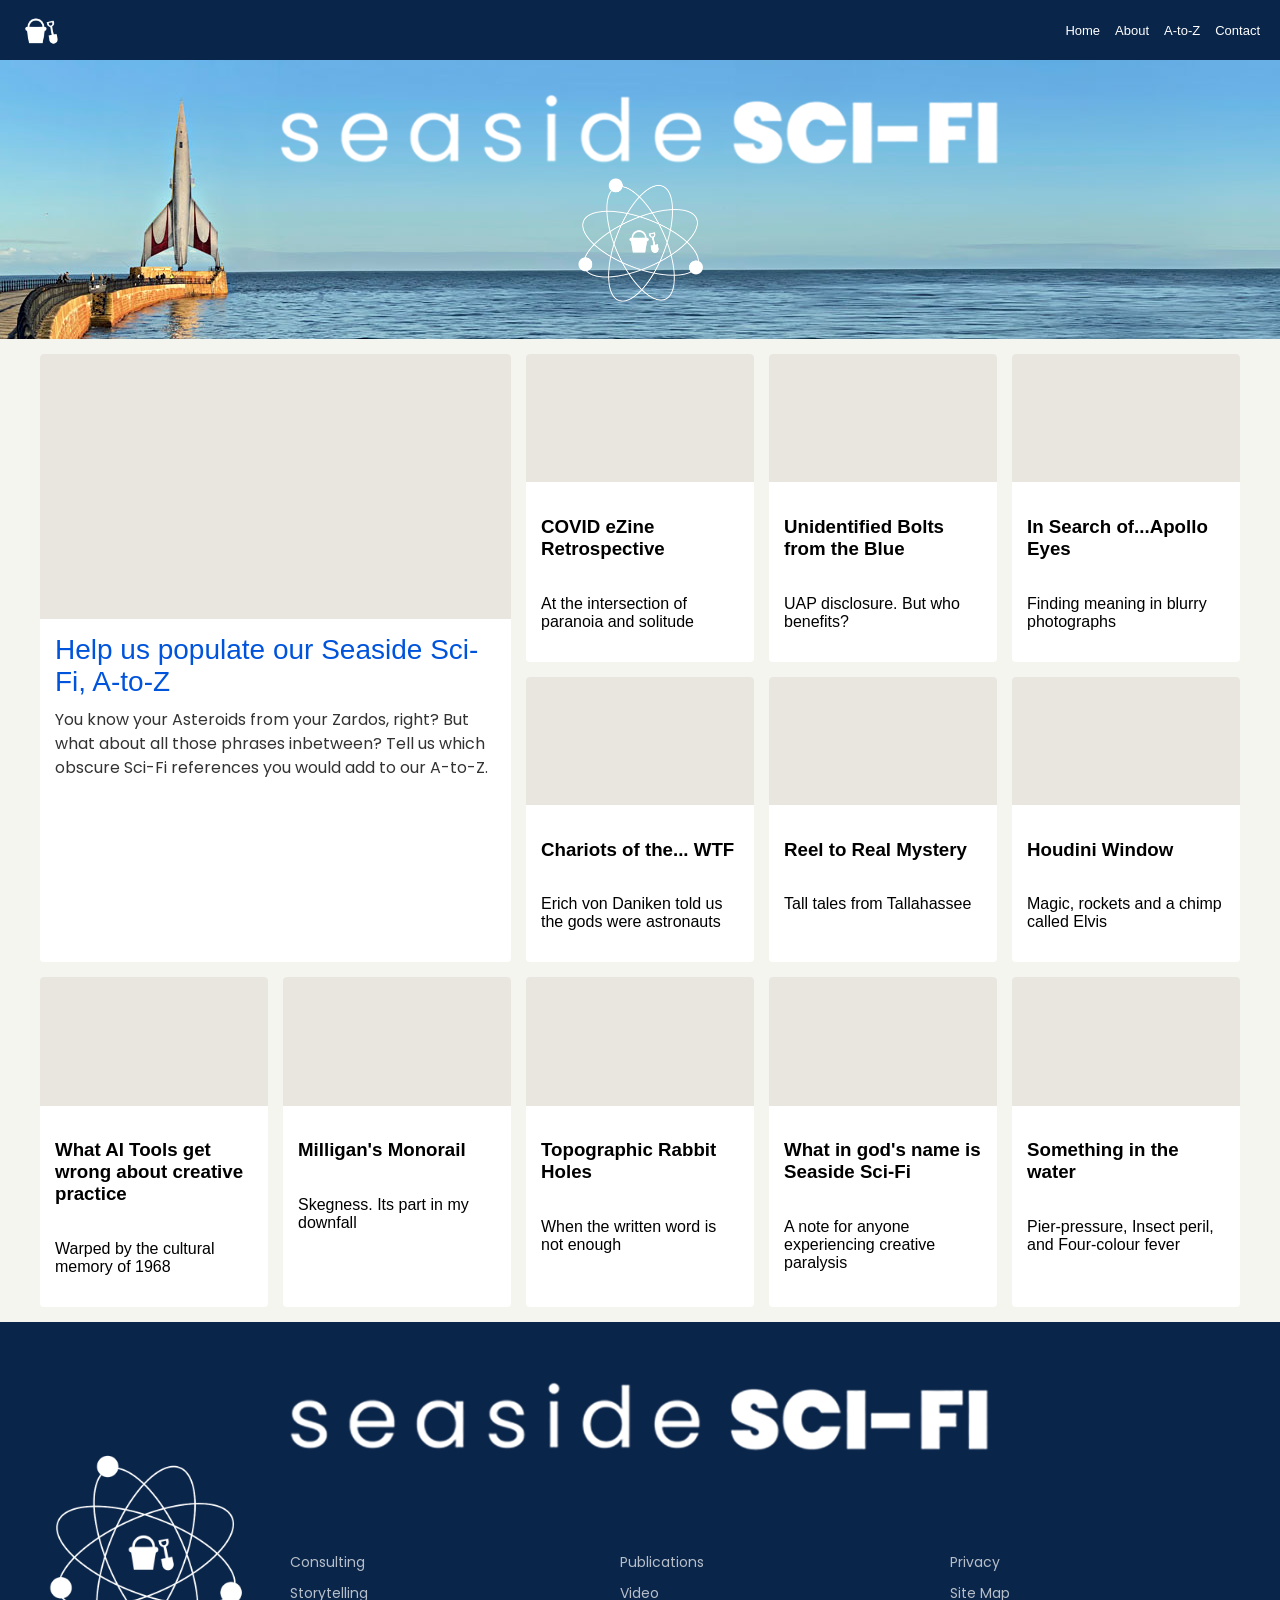
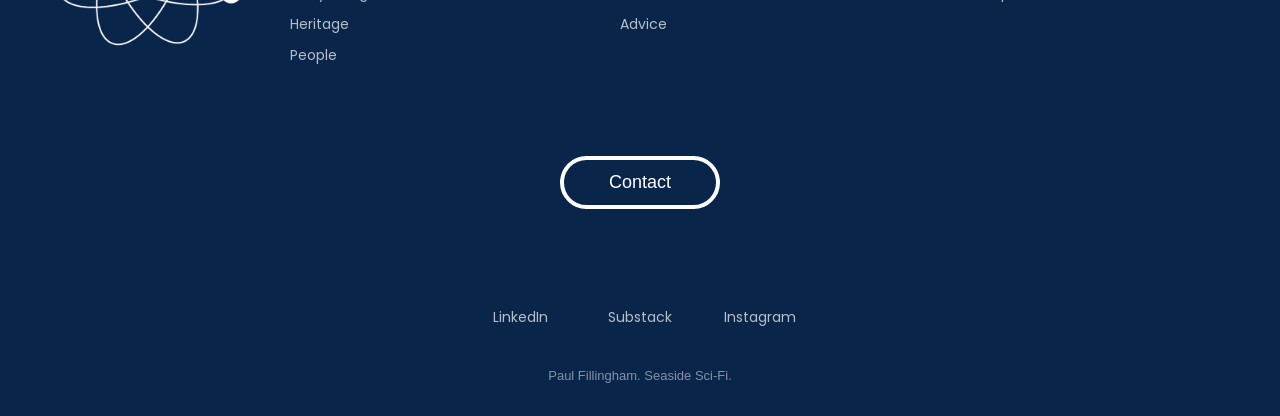
==== commit d945db33: "dynamic home" ====
--- a/index.html
+++ b/index.html
@@ -3,7 +3,7 @@
 <head>
 <meta charset="UTF-8">
 
-    <meta name="version" content="SEASIDE SCI-FI HOME PORTAL v1.3">
+    <meta name="version" content="SEASIDE SCI-FI HOME PORTAL v1.4">
     <meta name="viewport" content="width=device-width, initial-scale=1.0">
 
     <title><!-- TODO: Seaside Sci-Fi page title --></title>
@@ -56,9 +56,7 @@
     <main>
         <section class="hero-full-width-wrapper">
             <div class="container">
-                <section class="home-hero-grid" id="card-grid">
-                    <!-- Cards render here from articles.json via the card renderer script -->
-                </section>
+                <section class="home-hero-grid" id="home-grid"></section>
             </div>
         </section>
     </main>
@@ -66,6 +64,7 @@
     <footer id="main-footer"></footer>
 
     <script src="loader.js"></script>
+    <script src="card-renderer.js"></script>
 
 </body>
 </html>
